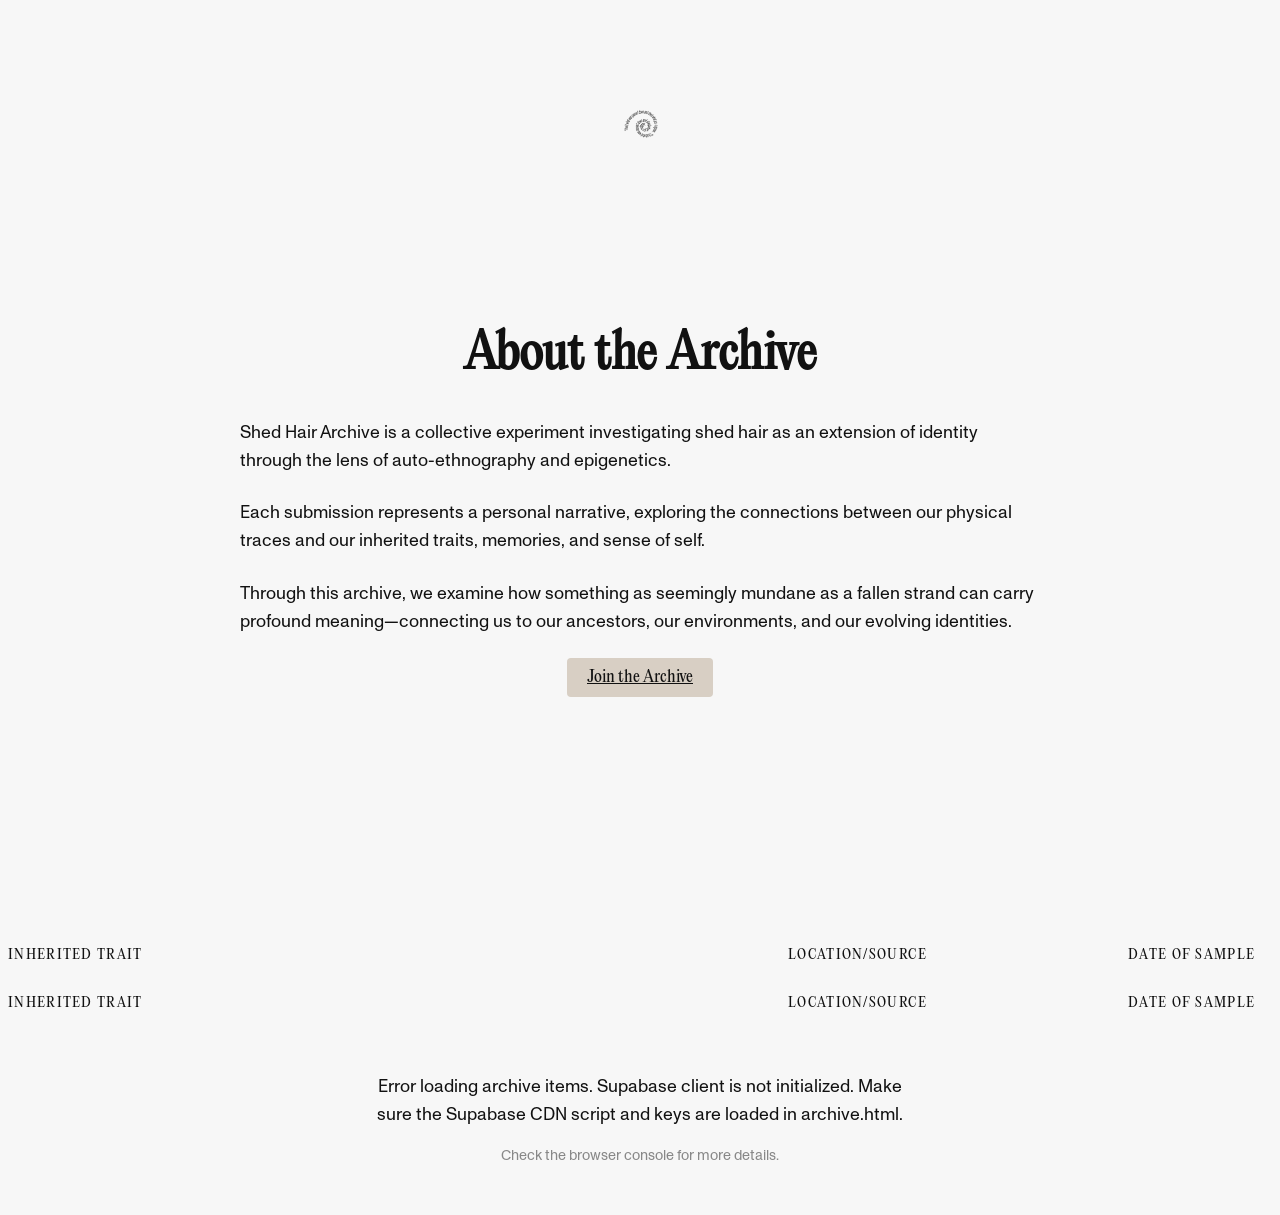
==== archive.html @ 1beea084 "Migrate to Supabase: store data in database and images in storage" ====
<!DOCTYPE html>
<html lang="en">
<head>
  <meta charset="UTF-8" />
  <meta name="viewport" content="width=device-width, initial-scale=1.0"/>
  <title>Archive - Hair Archive</title>
  <link rel="stylesheet" href="style.css"/>
  <link href="https://fonts.googleapis.com/css2?family=Cormorant+Garamond:wght@400;600&family=Shadows+Into+Light&display=swap" rel="stylesheet">
</head>
<body>
  <header id="mainHeader" class="main-header">
    <a href="#" class="header-link header-link-left" id="infoLink">info</a>
    <div class="header-logo-container">
      <img src="images/pdev_logo.png" alt="Logo" class="header-logo">
    </div>
    <a href="#" class="header-link header-link-right" id="joinLink">join</a>
  </header>
  <main id="archiveMain">
    <!-- About Section -->
    <section id="about" class="section scroll-snap-section">
      <div class="about-content">
        <h1>About the Archive</h1>
        <div class="about-text">
          <p>Shed Hair Archive is a collective experiment investigating shed hair as an extension of identity through the lens of auto-ethnography and epigenetics.</p>
          <p>Each submission represents a personal narrative, exploring the connections between our physical traces and our inherited traits, memories, and sense of self.</p>
          <p>Through this archive, we examine how something as seemingly mundane as a fallen strand can carry profound meaning—connecting us to our ancestors, our environments, and our evolving identities.</p>
        </div>
        <a href="index.html" class="btn primary" style="margin-top: 2em;">Join the Archive</a>
      </div>
      
      <!-- Fixed Header at bottom when About section is in view -->
      <div class="archive-list-header archive-header-bottom">
        <h1 class="archive-list-title">Inherited Trait</h1>
        <h1 class="archive-list-title">Location/Source</h1>
        <h1 class="archive-list-title">Date of Sample</h1>
      </div>
    </section>

    <!-- Archive Grid Section -->
    <section id="archiveGrid" class="section scroll-snap-section">
      <!-- Fixed Header at top when Archive section is in view -->
      <div class="archive-list-header archive-header-top">
        <h1 class="archive-list-title">Inherited Trait</h1>
        <h1 class="archive-list-title">Location/Source</h1>
        <h1 class="archive-list-title">Date of Sample</h1>
      </div>
      
      <div class="archive-list-container">
        <div id="archiveContainer" class="archive-list">
          <p style="text-align: center; color: var(--ink); padding: 2rem;">Loading archive items...</p>
        </div>
      </div>
    </section>
  </main>

  <!-- Fixed Preview Image Container (shows outline on hover, centered) -->
  <div id="previewImageContainer" class="preview-image-container">
    <img id="previewImage" src="" alt="" style="display: none;">
  </div>

  <!-- Image Modal (shows original on click) -->
  <div id="imageModal" class="modal">
    <div class="modal-content">
      <span class="modal-close">&times;</span>
      <img id="modalImage" src="" alt="">
      <div id="modalInfo" class="modal-info"></div>
    </div>
  </div>

  <canvas id="hairCanvas"></canvas>

  <script src="https://cdn.jsdelivr.net/npm/@supabase/supabase-js@2/dist/umd/supabase.min.js"></script>
  <script>
    window.SUPABASE_URL = 'https://cphqjbvwmrzbrvjkyned.supabase.co';
    window.SUPABASE_ANON_KEY = 'eyJhbGciOiJIUzI1NiIsInR5cCI6IkpXVCJ9.eyJpc3MiOiJzdXBhYmFzZSIsInJlZiI6ImNwaHFqYnZ3bXJ6YnJ2amt5bmVkIiwicm9sZSI6ImFub24iLCJpYXQiOjE3NjIyNjg3MTMsImV4cCI6MjA3Nzg0NDcxM30.C6bthui6fjKoDgQ9ZKaBLBLo0rDxgcffI7b4j40xVCU';
  </script>
  <script src="archive-script.js"></script>
</body>
</html>
---- style.css ----
@font-face {
  font-family: 'ABCMonumentGrotesk';
  src: url('fonts/ABCMonumentGrotesk-Regular-Trial.otf') format('opentype');
  font-weight: 400;
  font-style: normal;
  font-display: swap;
}
@font-face {
  font-family: 'ABCMonumentGrotesk';
  src: url('fonts/ABCMonumentGrotesk-Medium-Trial.otf') format('opentype');
  font-weight: 500;
  font-style: normal;
  font-display: swap;
}
@font-face {
  font-family: 'PPEditorialNew';
  src: url('fonts/PPEditorialNew-Regular-BF644b214ff145f.otf') format('opentype');
  font-weight: 400;
  font-style: normal;
  font-display: swap;
}

* { box-sizing: border-box; margin: 0; padding: 0; }
:root{
  --ink:#111;
  --paper:#f7f7f7;
  --accent:#d8cfc4; /* warm beige accent */
  --muted:#888;
  --line:#ccc;
}
html, body { height: 100%; }
body {
  font-family: 'ABCMonumentGrotesk', sans-serif;
  background: var(--paper);
  color: var(--ink);
}

h1, h2, .eyebrow, .hint, .btn {
  font-family: 'PPEditorialNew', 'Cormorant Garamond', serif;
}

/* ----- Main Header ----- */
.main-header {
  position: fixed;
  top: 0;
  left: 0;
  right: 0;
  display: flex;
  align-items: center;
  justify-content: center;
  padding: 1.5rem 2rem;
  background: transparent;
  z-index: 1000;
  transition: background-color 0.3s ease;
  gap: 1.5rem;
}

.header-logo-container {
  display: flex;
  align-items: center;
  justify-content: center;
  z-index: 1001;
}

.header-logo {
  height: auto;
  max-height: 40px;
  width: auto;
  display: block;
}

.header-link {
  font-family: 'ABCMonumentGrotesk', sans-serif;
  font-size: 0.875rem;
  color: var(--ink);
  text-decoration: none;
  text-transform: lowercase;
  opacity: 0;
  transition: opacity 0.3s ease, filter 0.3s ease;
  z-index: 1002;
  padding: 0.5rem 1rem;
  border-radius: 20px;
  position: relative;
  border: none;
  overflow: hidden;
  /* Clump of hair background - dense overlapping strands */
  background-image: 
    url("data:image/svg+xml,%3Csvg xmlns='http://www.w3.org/2000/svg' width='60' height='60' viewBox='0 0 60 60'%3E%3Cg stroke='%23111' stroke-width='0.4' fill='none' opacity='0.5'%3E%3Cpath d='M5,10 L18,15 M8,20 L22,12 M12,30 L26,22 M15,40 L29,32 M18,50 L32,42'/%3E%3Cpath d='M10,8 L25,13 M13,18 L28,10 M16,28 L31,20 M19,38 L34,30 M22,48 L37,40'/%3E%3Cpath d='M15,6 L30,11 M18,16 L33,8 M21,26 L36,18 M24,36 L39,28 M27,46 L42,38'/%3E%3Cpath d='M20,4 L35,9 M23,14 L38,6 M26,24 L41,16 M29,34 L44,26 M32,44 L47,36'/%3E%3Cpath d='M25,2 L40,7 M28,12 L43,4 M31,22 L46,14 M34,32 L49,24 M37,42 L52,34'/%3E%3Cpath d='M8,15 L12,28 M11,25 L15,38 M14,35 L18,48 M17,45 L21,58'/%3E%3Cpath d='M18,13 L22,26 M21,23 L25,36 M24,33 L28,46 M27,43 L31,56'/%3E%3Cpath d='M28,11 L32,24 M31,21 L35,34 M34,31 L38,44 M37,41 L41,54'/%3E%3Cpath d='M38,9 L42,22 M41,19 L45,32 M44,29 L48,42 M47,39 L51,52'/%3E%3Cpath d='M6,12 L14,25 M9,22 L17,35 M12,32 L20,45 M15,42 L23,55'/%3E%3Cpath d='M16,10 L24,23 M19,20 L27,33 M22,30 L30,43 M25,40 L33,53'/%3E%3Cpath d='M26,8 L34,21 M29,18 L37,31 M32,28 L40,41 M35,38 L43,51'/%3E%3Cpath d='M36,6 L44,19 M39,16 L47,29 M42,26 L50,39 M45,36 L53,49'/%3E%3Cpath d='M10,5 L20,18 M13,15 L23,28 M16,25 L26,38 M19,35 L29,48 M22,45 L32,58'/%3E%3Cpath d='M20,3 L30,16 M23,13 L33,26 M26,23 L36,36 M29,33 L39,46 M32,43 L42,56'/%3E%3Cpath d='M30,1 L40,14 M33,11 L43,24 M36,21 L46,34 M39,31 L49,44 M42,41 L52,54'/%3E%3Cpath d='M40,-1 L50,12 M43,9 L53,22 M46,19 L56,32 M49,29 L59,42 M52,39 L62,52'/%3E%3C/g%3E%3C/svg%3E"),
    url("data:image/svg+xml,%3Csvg xmlns='http://www.w3.org/2000/svg' width='50' height='50' viewBox='0 0 50 50'%3E%3Cg stroke='%23111' stroke-width='0.3' fill='none' opacity='0.4'%3E%3Cpath d='M3,8 L15,12 M6,18 L19,10 M10,28 L23,20 M13,38 L26,30 M16,48 L29,40'/%3E%3Cpath d='M8,6 L21,10 M11,16 L24,8 M14,26 L27,18 M17,36 L30,28 M20,46 L33,38'/%3E%3Cpath d='M13,4 L26,8 M16,14 L29,6 M19,24 L32,16 M22,34 L35,26 M25,44 L38,36'/%3E%3Cpath d='M18,2 L31,6 M21,12 L34,4 M24,22 L37,14 M27,32 L40,24 M30,42 L43,34'/%3E%3Cpath d='M5,10 L10,22 M8,20 L13,32 M11,30 L16,42 M14,40 L19,52'/%3E%3Cpath d='M15,8 L20,20 M18,18 L23,30 M21,28 L26,40 M24,38 L29,50'/%3E%3Cpath d='M25,6 L30,18 M28,16 L33,28 M31,26 L36,38 M34,36 L39,48'/%3E%3Cpath d='M35,4 L40,16 M38,14 L43,26 M41,24 L46,36 M44,34 L49,46'/%3E%3C/g%3E%3C/svg%3E");
  background-size: 60px 60px, 50px 50px;
  background-repeat: repeat;
  background-position: 0 0, 10px 10px;
  background-color: rgba(247, 247, 247, 0.4);
}

.main-header:hover .header-link {
  opacity: 1;
}

.header-link:hover {
  filter: blur(3px);
  text-decoration: none;
}

/* ----- Scroll snap container ----- */
main#scroller{
  height: 100dvh;
  overflow-y: scroll;
  scroll-snap-type: y mandatory;
  scroll-behavior: smooth;
}

/* ----- Sections ----- */
.section{
  min-height: 100dvh;
  padding: 8vh 10vw;
  display: flex;
  flex-direction: column;
  justify-content: center;
  align-items: center;
  scroll-snap-align: start;
  opacity: 0;
  transform: translateY(30px);
  transition: opacity 0.9s ease, transform 0.9s ease;
  position: relative;
}
.section.visible{ opacity: 1; transform: translateY(0); }

/* SECTION 3: Scene positioning - place heading in the upper third area */
#scene{
  /* align content toward the top of the section so heading sits in the upper portion of the viewport */
  justify-content: flex-start;
  padding-top: 12vh; /* space from top; adjust if you want it higher/lower */
  padding-bottom: 6vh;
}
.scene-top{
  width: 100%;
  max-width: 900px;
  margin: 0 auto;
  text-align: center;
  display: flex;
  flex-direction: column;
  align-items: center;
  gap: 0.35rem;
}
.scene-index{
  font-family:'Cormorant Garamond', serif;
  font-weight: 600;
  font-size: 1.05rem;
  color: var(--muted);
  letter-spacing: 0.08em;
}
.scene-heading{ margin-top: 0; }

/* Scene body centers its content vertically while heading stays toward the top */
.scene-body{
  width: 100%;
  max-width: 900px;
  margin: 0 auto;
  flex: 1 1 auto; /* take remaining vertical space */
  display: flex;
  flex-direction: column;
  align-items: center; /* horizontal centering */
  justify-content: center; /* vertical centering of content */
  text-align: center;
  padding-top: 1.2rem;
  padding-bottom: 1.2rem;
  gap: 1rem;
}
.scene-body p{ max-width: 60ch; }

/* Footer holds the action button and sits near the lower third of the section */
.scene-footer{
  width: 100%;
  display: flex;
  justify-content: center;
  align-items: center;
  margin-top: auto; /* push to bottom of the section */
  padding-bottom: 10vh; /* leave breathing room so button sits in the lower 1/3 */
}
.scene-footer .btn{
  width: min(420px, 70%);
}

h1, h2 { font-weight: 600; margin-bottom: 1em; text-align: center; }
h1 { font-size: clamp(2.2rem, 6vw, 3.5rem); }
h2 { font-size: clamp(1.6rem, 4vw, 2.2rem); }
p { font-size: 1.1rem; line-height: 1.6; text-align: center; }

/* ----- Unified Buttons ----- */
.btn{
  font-family: 'PPEditorialNew', 'Cormorant Garamond', serif;
  font-size: 1rem;
  line-height: 1.2;
  padding: 10px 20px;
  border-radius: 4px;
  border: 1px solid var(--ink);
  background: #fff;
  color: var(--ink);
  cursor: pointer;
  transition: background-color 0.25s ease, color 0.25s ease, opacity 0.25s ease, border-color 0.25s ease, box-shadow 0.25s ease;
}
.btn:hover{ background: #f0f0f0; }
.btn:focus-visible{ outline: 2px solid var(--ink); outline-offset: 2px; }

.secondary{ background: transparent; border-color: var(--ink); }
.secondary:hover{ background: #f5f5f5; }

.primary{
  border: none;
  background: var(--accent);
  color: var(--ink);
  padding: 10px 20px;
  margin-top: 2em;
  cursor: pointer;
  transition: 0.3s ease;
}
.primary:hover{ opacity: 0.85; }

/* Landing specifics */
#landing h1 span{
  cursor: pointer;
  border-bottom: 1px solid #bbb;
}

.landing-actions {
  display: flex;
  gap: 1rem;
  justify-content: center;
  align-items: center;
  margin-top: 2rem;
  flex-wrap: wrap;
}
/* Scroll arrow - animated guide for scrolling */
.scroll-arrow{
  position: absolute;
  bottom: 15vh;
  left: 50%;
  transform: translateX(-50%);
  font-size: 2rem;
  color: var(--ink);
  opacity: 0;
  transition: opacity 1s ease;
  cursor: pointer;
  pointer-events: none;
  animation: bounce-arrow 2s ease-in-out infinite;
  z-index: 10;
}
#landing.active .scroll-arrow{ 
  opacity: 1; 
  pointer-events: auto;
}
@keyframes bounce-arrow{
  0%, 100%{ 
    transform: translateX(-50%) translateY(0); 
  }
  50%{ 
    transform: translateX(-50%) translateY(8px); 
  }
}
.scroll-arrow:hover{
  opacity: 0.8;
}

/* down-arrow removed */

/* Split layouts */
.split{
  flex-direction: row;
  /* let children stretch so we can position content inside the left column */
  align-items: stretch;
  gap: clamp(2rem, 4vw, 4rem);
}
.split .imageSide, .split .prompts{ width: 50%; }

/* Position the trace display in the approximate middle of the middle third of the left column.
   Use absolute positioning inside the left column so it visually sits around 33vh from the top. */
.split .imageSide{ position: relative; display: flex; justify-content: center; }
#traceDisplay{
  position: absolute;
  top: 28vh; /* moved up slightly so the trace preview sits higher in the left column */
  left: 50%;
  transform: translateX(-50%);
  width: min(80%, 420px);
  max-width: 420px;
  height: auto;
  border: 1px dashed var(--line);
  display: flex; justify-content: center; align-items: center;
  color: #666;
  background: #fff;
  padding: 1rem;
}

/* ----- Section 2 (Background) ----- */
.section.long{ /* scroll reveal section - appears same height as others */
  min-height: 100dvh; /* same visible height as other sections */
  align-items: stretch;
  position: relative;
  opacity: 1 !important; /* Ensure section is visible for scroll reveal */
  transform: none !important;
}
.bg-inner{
  position: relative;
  display: grid;
  grid-template-columns: 2fr 1fr; /* Two columns: copy on left, images on right */
  gap: clamp(1.5rem, 4vw, 4rem);
  width: 100%;
  min-height: 500vh; /* Large height to provide scroll space for sticky element */
}
.bg-text{
  position: relative;
  width: 100%;
  min-height: 500vh; /* Large height to keep sticky copy visible - similar to Niice pattern */
  display: flex;
  flex-direction: column;
  align-items: center;
  justify-content: flex-start;
  padding-top: 0;
}
.bg-copy{
  position: sticky;
  top: 15vh; /* Position for sticky copy */
  padding-top: 1rem;
  max-width: min(800px, 90%);
  margin-left: auto;
  margin-right: auto;
  text-align: center;
  width: 100%;
  will-change: transform; /* Optimize for sticky positioning */
  visibility: visible !important; /* Ensure container is visible */
  opacity: 1 !important; /* Ensure container is visible */
  display: block !important; /* Ensure container displays */
  z-index: 2; /* Above images */
}
.bg-copy .fixed-heading{
  position: relative; /* Part of the sticky container, not fixed */
  font-size: 0.95rem;
  letter-spacing: 0.04em;
  text-transform: uppercase;
  color: var(--muted);
  margin-bottom: 0.5rem; /* Space below heading */
  margin-top: 0;
  text-align: center;
  pointer-events: none;
}
.bg-copy .hint{
  position: relative; /* Part of the sticky container */
  color: var(--muted);
  font-size: 0.9rem;
  margin-top: 0;
  margin-bottom: 2rem; /* Space before copy starts */
  text-align: center;
  text-transform: lowercase;
  pointer-events: none;
}
.bg-visuals{
  position: sticky; /* Stick to viewport as user scrolls */
  top: 0; /* Stick to top of viewport */
  align-self: flex-start; /* Align to top */
  display: flex !important;
  justify-content: center; /* Center horizontally */
  align-items: center; /* Center vertically */
  visibility: visible !important; /* Ensure container is visible */
  opacity: 1 !important;
  width: 100%;
  height: 100vh; /* Full viewport height */
  overflow: visible; /* Allow images to be visible */
  z-index: 0; /* Behind text but visible */
}
.visItem{
  position: absolute; /* Position absolutely so images stack and replace each other in center */
  top: 50%; /* Center vertically */
  left: 50%; /* Center horizontally */
  transform: translate(-50%, -50%); /* Center the image */
  width: 90%;
  max-width: 400px;
  display: flex !important; 
  flex-direction: column;
  justify-content: center; 
  align-items: center;
  gap: 1rem;
  opacity: 0 !important; /* Start hidden - use !important to ensure it's applied */
  transition: opacity 0.8s ease !important; /* Ensure transition works */
  visibility: visible !important;
  z-index: 1;
  pointer-events: none; /* Disable pointer events when hidden */
  /* No border, no background */
  border: none;
  background: transparent;
}
.media-rect{
  position: relative;
  width: 100%;
  min-height: 160px;
  /* Allow media rects to scale relative to viewport and the visItem container */
  max-height: calc(80vh);
  display: flex !important;
  justify-content: center;
  align-items: center;
  /* No border, no background color */
  border: none;
  background: transparent;
}
.visItem.visible{ 
  opacity: 1 !important; 
  transform: translate(-50%, -50%) !important; /* Keep centered when visible */
  visibility: visible !important;
  z-index: 2 !important; /* Bring visible item to front */
  pointer-events: auto !important; /* Enable hover on visible item */
  display: flex !important; /* Ensure display */
}
/* Ensure no other rules override this - use more specific selector */
div.bg-visuals div.visItem.visible {
  opacity: 1 !important;
}
.media-rect img,
.media-rect video{
  /* Let media scale naturally but constrain by max dimensions so they never overflow the viewport */
  max-width: 100%;
  max-height: calc(80vh);
  width: auto;
  height: auto;
  object-fit: contain;
  display: block;
}

/* Make the stacked container scroll internally if multiple media items exceed the visible area */
.visItem{
  /* keep centered, but limit height and allow internal scrolling */
  max-height: calc(80vh);
  overflow-y: auto;
  -webkit-overflow-scrolling: touch;
}
.media-rect .tooltip{
  position: absolute;
  bottom: 100%;
  left: 50%;
  transform: translateX(-50%);
  background: var(--bg);
  color: var(--text);
  border: 1px solid var(--line);
  padding: 8px 10px;
  font-size: 0.85rem;
  max-width: 400px;
  white-space: normal;
  text-align: left;
  opacity: 0;
  transition: opacity 0.2s ease, transform 0.2s ease;
  pointer-events: none;
  z-index: 10;
  margin-bottom: 8px;
}
.media-rect:hover .tooltip{ 
  opacity: 1; 
  transform: translateX(-50%) translateY(-6px);
}
.bg-copy .reveal-line{
  font-size: clamp(1.1rem, 2.2vw, 1.35rem);
  line-height: 1.6;
  margin: 0.7rem 0;
  text-align: center;
}
.bg-copy .fade-line{
  font-size: clamp(1.1rem, 2.2vw, 1.35rem);
  line-height: 1.6;
  margin: 0.7rem 0;
  text-align: center;
  opacity: 0;
  transition: opacity 0.8s ease;
}
.bg-copy .fade-element{
  opacity: 0;
  transition: opacity 0.8s ease;
}
.bg-copy .fade-line.faded-in,
.bg-copy .fade-element.faded-in{
  opacity: 1;
}
.eyebrow{
  font-size: 0.95rem;
  letter-spacing: 0.04em;
  text-transform: uppercase;
  color: var(--muted);
  margin-bottom: 0.75rem;
}
.bg-line{
  font-size: clamp(1.1rem, 2.2vw, 1.35rem);
  margin: 0.7rem 0;
  text-align: left;
}
.bg-line .kw{ 
  opacity: 0.15; 
  transition: opacity 0.6s ease;
  border-bottom: 1px dotted #bbb;
}
.bg-line .kw.revealed{ opacity: 1; }
.hint{ color: var(--muted); font-size: 0.95rem; margin-top: 0.6rem; text-align: left; }


/* word by word reveal - similar to Niice pattern */
.bg-copy .word{ 
  opacity: 0 !important; 
  transition: opacity 0.4s ease; 
  display: inline-block !important; /* Ensure words display properly */
  visibility: visible !important; /* Ensure words are visible */
  position: relative; /* Ensure proper positioning */
}
.bg-copy .word.revealed{ 
  opacity: 1 !important; 
  visibility: visible !important;
}
.bg-copy .word.blurred{
  filter: blur(2px);
  transition: filter 0.3s ease;
}


/* ----- Record cards ----- */
.options { 
  display: flex;
  flex-direction: row;
  justify-content: center;
  gap: 2rem;
  width: min(1200px, 90vw);
  margin: 2rem auto;
}
.card {
  flex: 1;
  max-width: 500px;
  min-width: 300px;
  border: 1px solid var(--line);
  padding: 2em;
  text-align: center;
  transition: transform 0.3s ease, opacity 0.3s ease;
  background: #fff;
  display: flex;
  flex-direction: column;
}
.card:hover:not(.disabled) { transform: scale(1.05); }
.card img { 
  width: 100%; 
  max-height: 300px;
  object-fit: contain;
  margin-top: 1em; 
  display: none; 
}
.card canvas {
  width: 100%;
  max-width: 100%;
  height: auto;
  aspect-ratio: 1;
  margin: 1em 0;
}
.canvasTools { 
  margin-top: auto;
  padding-top: 1em;
  display: flex; 
  justify-content: center; 
  gap: 1em; 
}

/* Record section specific styles */
.instruction {
  color: var(--muted);
  margin-bottom: 1.5rem;
  font-style: italic;
}

.card.disabled {
  opacity: 0.5;
  pointer-events: none;
  cursor: not-allowed;
}

.clear-input {
  display: none;
  margin-top: 1rem;
}

.error-message {
  text-align: center;
  max-width: 400px;
  margin: 1rem auto;
  font-size: 0.9rem;
}
.note { display: block; margin-top: 1em; font-size: 0.9rem; color: #777; }

/* Prompts */
.prompt{
  margin-top: 1em;
  cursor: pointer;
  border-bottom: 1px solid var(--line);
  padding-bottom: 6px;
  text-align: left;
}
.response{
  width: 100%;
  max-width: 100%; /* prevent growing wider than container */
  min-height: 80px;
  margin: 10px 0 18px;
  font-family: 'Helvetica', Arial, sans-serif;
  font-size: 1.1rem;
  padding: 10px;
  border: 1px solid var(--line);
  background: #fff;
  resize: vertical; /* allow user to resize only vertically, not horizontally */
  overflow-wrap: break-word;
  white-space: pre-wrap;
  box-sizing: border-box;
}
.hidden{ display: none; }

/* Interactive prompt focus / expanded styles */
.prompt:focus{
  outline: 2px dashed var(--muted);
  outline-offset: 6px;
}
.prompt[aria-expanded="true"]{
  border-bottom-color: var(--ink);
}
.response:focus{
  outline: 2px solid var(--accent);
}

/* Review */
#reviewContainer{
  display: flex;
  flex-direction: column;
  gap: 1em;
  width: min(600px, 90%);
}
.reviewItem{
  border-bottom: 1px solid var(--line);
  padding-bottom: 1em;
}
.buttons{
  display: flex; gap: 1em; justify-content: center; margin-top: 1em;
}
.buttons .primary{ margin-top: 0; }

/* Overlay */
#overlay{
  position: fixed; inset: 0;
  background: rgba(255,255,255,0.96);
  display: none; justify-content: center; align-items: center;
  padding: 2rem;
}
#overlay .overlayContent{
  text-align: center;
  background: #fff;
  padding: 2.2rem 2.6rem;
  border: 1px solid var(--line);
}

#hairCanvas{
  position: fixed;
  inset: 0;
  width: 100vw;
  height: 100vh;
  pointer-events: none;
  z-index: 0;
}

/* ===== Archive Page Styles ===== */
/* Archive Page Styles */
#archiveMain {
  min-height: 100vh;
  padding: 0;
  padding-top: 80px; /* Space for fixed header */
  position: relative;
  z-index: 1;
  background: var(--paper);
  width: 100%;
  max-width: none;
}

/* Scroll Snap Container */
html {
  scroll-snap-type: y mandatory;
  scroll-behavior: smooth;
}

.scroll-snap-section {
  scroll-snap-align: start;
  scroll-snap-stop: always;
  min-height: 100vh;
}

/* About Section */
#about.section {
  min-height: 100vh;
  display: flex !important;
  flex-direction: column;
  align-items: center;
  justify-content: center;
  padding: 8vh 10vw 120px 10vw; /* Extra padding at bottom for header */
  position: relative;
  z-index: 1;
  opacity: 1 !important;
  visibility: visible !important;
  transform: none !important;
  background: var(--paper);
  cursor: pointer;
}

.about-content {
  max-width: min(800px, 90%);
  text-align: center;
  position: relative;
  z-index: 2;
  color: var(--ink);
}

.about-content h1 {
  font-family: 'PPEditorialNew', 'Cormorant Garamond', serif;
  font-size: clamp(2rem, 5vw, 3rem);
  margin-bottom: 2rem;
  color: var(--ink) !important;
}

.about-text {
  font-size: clamp(1rem, 2vw, 1.2rem);
  line-height: 1.8;
  margin-bottom: 2rem;
  color: var(--ink) !important;
}

.about-text p {
  margin-bottom: 1.5rem;
  text-align: left;
  color: var(--ink) !important;
}

/* Archive Grid Section */
#archiveGrid {
  min-height: auto;
  padding: 0;
  position: relative;
  z-index: 1;
  opacity: 1 !important;
  visibility: visible !important;
  transform: none !important;
  display: block !important;
  background: var(--paper);
  width: 100%;
}

.archive-header {
  display: none; /* Remove header, use inline header row instead */
}

/* Archive List Layout (Haus Otto style) */
.archive-list-container {
  max-width: none;
  margin: 0;
  padding: 0;
  width: 100%;
}

.archive-list-header {
  display: grid;
  grid-template-columns: 1fr 340px 160px; /* Inherited Trait, Location/Source, Date of Sample */
  gap: 0;
  padding: 0;
  margin-bottom: 0;
  background: var(--paper);
  z-index: 10;
}

.archive-list-header .archive-list-title {
  padding: 1rem 0.5rem 0.75rem 0.5rem;
}

/* Header at bottom when About section is in view */
.archive-header-bottom {
  position: fixed;
  bottom: 0;
  left: 0;
  right: 0;
}

.archive-header-bottom .archive-list-title {
  padding: 1rem 0.5rem;
}

/* Header at top when Archive section is in view */
.archive-header-top {
  position: sticky;
  top: 0;
}

.archive-header-top .archive-list-title {
  padding: 1rem 0.5rem 0.75rem 0.5rem;
}

.archive-list-title {
  font-family: 'PPEditorialNew', 'Cormorant Garamond', serif;
  font-size: 0.8125rem; /* 13px - matches reference */
  font-weight: 400;
  text-transform: uppercase;
  letter-spacing: 0.1em;
  color: var(--ink) !important;
  margin: 0;
  line-height: 1.2;
  text-align: left;
}

.archive-list {
  display: flex;
  flex-direction: column;
  gap: 0;
}

.archive-list-item {
  display: grid;
  grid-template-columns: 1fr 340px 160px; /* Inherited Trait, Location/Source, Date of Sample */
  gap: 0;
  padding: 0;
  cursor: pointer;
  transition: color 0.3s ease;
  align-items: start;
  position: relative;
}

/* Default archive cell styling */
.archive-cell {
  font-size: 1.40625rem; /* 22.5px - matches reference */
  line-height: 1.5;
  color: var(--ink); /* No !important - allows state styles to override */
  word-break: break-word;
  font-weight: 400;
  padding: 0.4rem 0.5rem;
  text-align: left;
}

/* Dimmed state: grey text (must come after default to override) */
.archive-list-item.dimmed .archive-cell {
  color: var(--muted) !important;
}

/* Ensure dimmed state applies to all cell types including first-of-type */
.archive-list-item.dimmed .archive-cell:first-of-type {
  color: var(--muted) !important;
}

/* Active state: black text for clicked item (must come after dimmed to override) */
.archive-list-item.active .archive-cell,
.archive-list-item.active .archive-cell:first-of-type {
  color: var(--ink) !important;
}

/* Hovered state: black text for hovered item (must come after dimmed to override) */
.archive-list-item.hovered .archive-cell {
  color: var(--ink) !important;
}

.archive-cell:first-of-type {
  font-family: 'ABCMonumentGrotesk', sans-serif;
  font-weight: 400;
  font-size: 1.40625rem; /* 22.5px - matches reference */
  line-height: 1.5;
  /* Color is inherited from parent state classes */
}

/* Fixed Preview Image Container (centered on screen) */
.preview-image-container {
  position: fixed;
  left: 50%;
  top: 50%;
  transform: translate(-50%, -50%);
  width: 50vw;
  max-width: 600px;
  max-height: 80vh;
  z-index: 100;
  pointer-events: none;
  opacity: 0;
  visibility: hidden;
  transition: opacity 0.3s ease, visibility 0.3s ease;
  display: flex;
  align-items: center;
  justify-content: center;
}

.preview-image-container.visible {
  opacity: 1;
  visibility: visible;
}

.preview-image-container img {
  max-width: 100%;
  max-height: 100%;
  width: auto;
  height: auto;
  object-fit: contain;
  display: block;
}

/* Responsive Archive List */
@media (max-width: 1200px) {
  .archive-list-header,
  .archive-list-item {
    grid-template-columns: 1fr 240px 150px; /* Inherited Trait, Location/Source, Date of Sample */
  }
  
  .preview-image-container {
    width: 60vw;
    max-width: 500px;
  }
}

@media (max-width: 900px) {
  .preview-image-container {
    width: 70vw;
    max-width: 400px;
  }
  
  .archive-list-header,
  .archive-list-item {
    grid-template-columns: 1fr 100px; /* Inherited Trait, Location/Source (hide Date) */
  }
  
  /* Hide Date of Sample column on smaller screens */
  .archive-list-header .archive-list-title:nth-child(3),
  .archive-list-item .archive-cell:nth-child(3) {
    display: none;
  }
  
  .archive-list-header .archive-list-title,
  .archive-cell {
    padding: 1rem 0.5rem;
  }
}

@media (max-width: 600px) {
  .archive-list-container {
    padding: 0 16px;
  }
  
  .archive-list-header,
  .archive-list-item {
    grid-template-columns: 1fr;
    gap: 0.5rem;
    padding: 1rem 0;
  }
  
  .archive-list-header {
    position: relative;
    padding: 1rem 0 0.5rem 0;
  }
  
  .archive-list-title {
    font-size: 0.75rem;
    margin-bottom: 0.5rem;
  }
  
  .archive-cell {
    font-size: 0.8125rem;
    line-height: 1.5;
  }
  
  .archive-cell:first-of-type {
    font-size: 0.8125rem;
    margin-bottom: 0.25rem;
  }
  
  .preview-image-container {
    display: none; /* Hide preview on mobile */
  }
}

/* Image Modal */
.modal {
  display: none;
  position: fixed;
  z-index: 10000;
  left: 0;
  top: 0;
  width: 100%;
  height: 100%;
  background-color: transparent; /* No black overlay */
  justify-content: center;
  align-items: center;
  padding: 0;
}

@keyframes fadeIn {
  from {
    opacity: 0;
  }
  to {
    opacity: 1;
  }
}

.modal-content {
  position: relative;
  width: 50vw;
  max-width: 600px;
  max-height: 80vh;
  background: transparent;
  padding: 0;
  border-radius: 0;
  animation: none;
  display: flex;
  align-items: center;
  justify-content: center;
  pointer-events: auto; /* Allow interaction with content */
}

@keyframes slideUp {
  from {
    opacity: 0;
    transform: translateY(20px);
  }
  to {
    opacity: 1;
    transform: translateY(0);
  }
}

.modal-close {
  position: absolute;
  top: -2.5rem;
  right: 0;
  color: var(--ink);
  font-size: 1.5rem;
  font-weight: bold;
  cursor: pointer;
  line-height: 1;
  z-index: 1001;
  background: transparent;
  border: none;
  padding: 0.5rem;
}

.modal-close:hover {
  opacity: 0.7;
}

#modalImage {
  max-width: 100%;
  max-height: 100%;
  width: auto;
  height: auto;
  object-fit: contain;
  display: block;
}

.modal-info {
  display: none; /* Hide modal info */
}

.modal-info h3 {
  font-family: 'PPEditorialNew', 'Cormorant Garamond', serif;
  font-size: 1.5rem;
  margin-bottom: 1rem;
  text-transform: uppercase;
  letter-spacing: 0.05em;
}

.modal-info p {
  margin-bottom: 0.8rem;
  line-height: 1.6;
}

.modal-info strong {
  font-weight: 600;
}

/* Responsive Modal - match preview image container sizes */
@media (max-width: 1200px) {
  .modal-content {
    width: 60vw;
    max-width: 500px;
  }
}

@media (max-width: 900px) {
  .modal-content {
    width: 70vw;
    max-width: 400px;
  }
}

@media (max-width: 600px) {
  .modal-content {
    width: 80vw;
    max-width: 350px;
  }
  
  .modal-close {
    top: -2rem;
    font-size: 1.25rem;
  }
  
  .main-header {
    padding: 1rem 1.5rem;
    gap: 1rem;
  }
  
  .header-logo {
    max-height: 30px;
  }
  
  .header-link {
    font-size: 0.75rem;
    padding: 0.4rem 0.8rem;
  }
  
  #archiveMain {
    padding-top: 60px;
  }
}

/* Responsive Archive */
@media (max-width: 900px) {
  .archive-grid {
    grid-template-columns: repeat(auto-fill, minmax(200px, 1fr));
    gap: 1.5rem;
  }
  
  .about-text p {
    text-align: center;
  }
}

/* Responsive tweaks */
@media (max-width: 900px){
  .split{ flex-direction: column; }
  .split .imageSide, .split .prompts{ width: 100%; }
  .bg-inner{ 
    grid-template-columns: 1fr; /* Stack vertically on mobile */
  }
  .bg-visuals{ 
    min-height: auto; 
    gap: 16vh; /* Smaller gap on mobile */
  }
  /* Make scene spacing a bit tighter on small screens */
  #scene{ padding-top: 8vh; }
  /* Stack cards vertically on mobile */
  .options {
    flex-direction: column;
    align-items: center;
  }
  .card {
    width: min(500px, 90vw);
  }
  /* On small screens, don't absolutely position the trace display - let it flow */
  #traceDisplay{
    position: static;
    transform: none;
    margin: 1rem auto;
    width: min(90%, 420px);
  }
}

#introCallout .intro-callout{
  max-width: min(620px, 85%);
  display: flex;
  flex-direction: column;
  align-items: center;
  gap: 1.6rem;
  text-align: center;
}
#introCallout .intro-callout p{
  font-size: clamp(1.1rem, 2.5vw, 1.35rem);
  line-height: 1.7;
}
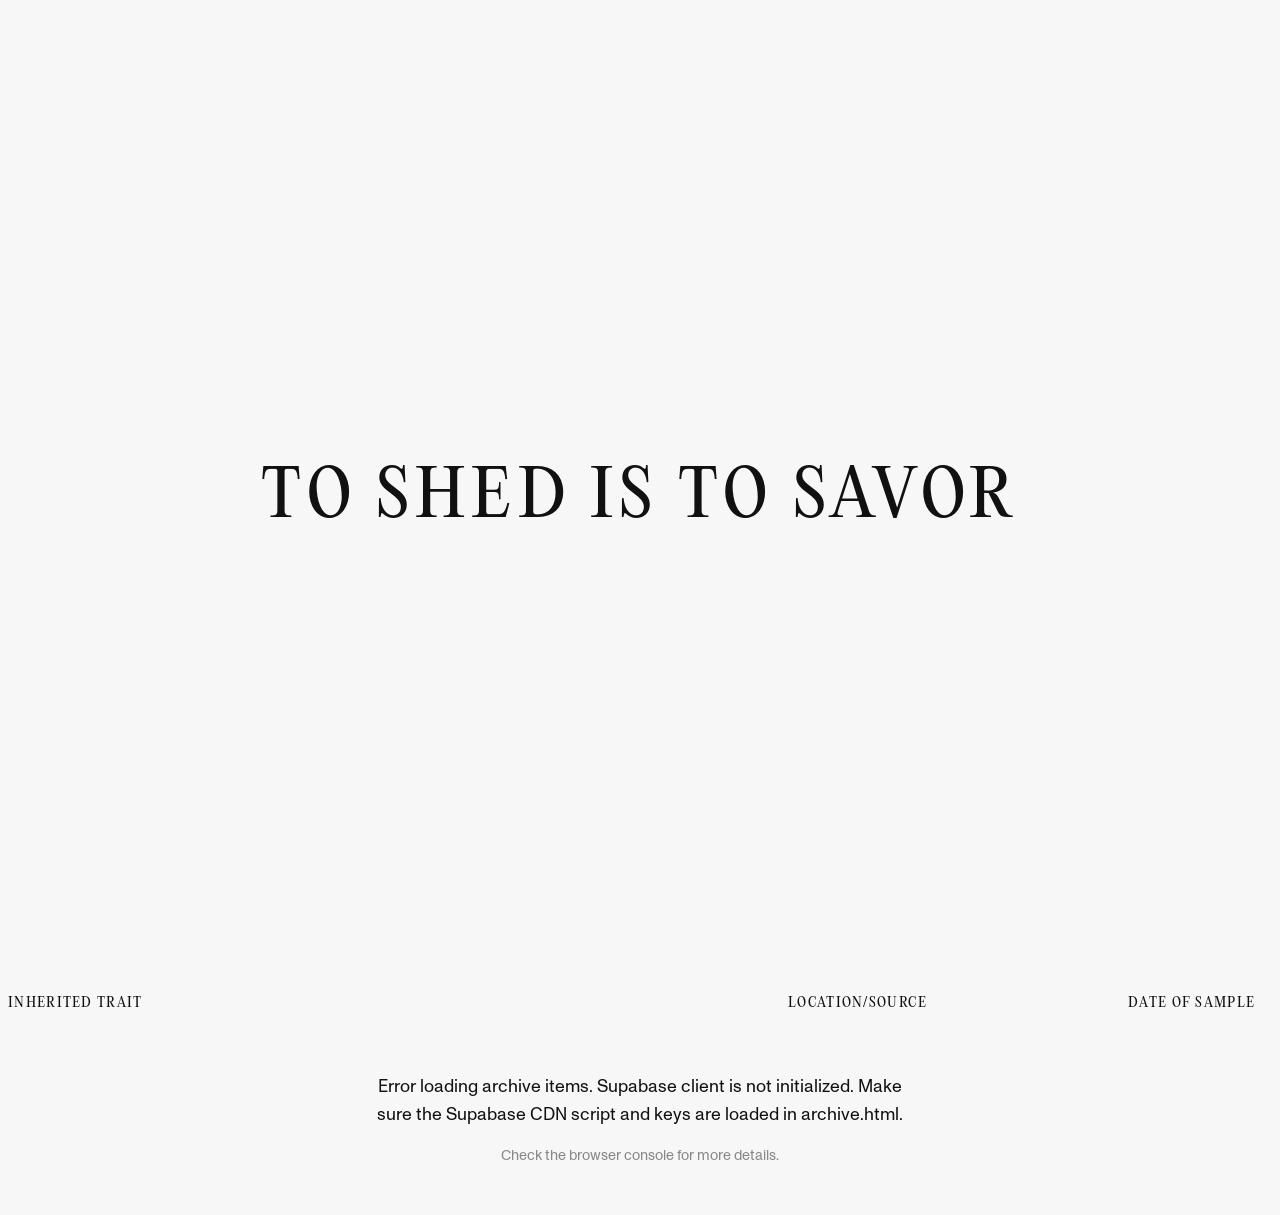
==== commit 5de75657: "Fix CONFIRM button navigation and update page structure - Fixed CONFIRM button to properly scroll to" ====
--- a/archive.html
+++ b/archive.html
@@ -8,24 +8,52 @@
   <link href="https://fonts.googleapis.com/css2?family=Cormorant+Garamond:wght@400;600&family=Shadows+Into+Light&display=swap" rel="stylesheet">
 </head>
 <body>
+  <!-- Transition Overlay -->
+  <div id="transitionOverlay" class="transition-overlay">
+    <div class="transition-content">
+      <h1 class="transition-text">TO SHED IS TO <span id="transitionWord">?</span></h1>
+    </div>
+  </div>
+
   <header id="mainHeader" class="main-header">
-    <a href="#" class="header-link header-link-left" id="infoLink">info</a>
+    <a href="#" class="header-link header-link-left" id="infoLink">about</a>
     <div class="header-logo-container">
       <img src="images/pdev_logo.png" alt="Logo" class="header-logo">
     </div>
-    <a href="#" class="header-link header-link-right" id="joinLink">join</a>
+    <a href="index.html?from=archive" class="header-link header-link-right" id="joinLink">join</a>
   </header>
   <main id="archiveMain">
     <!-- About Section -->
     <section id="about" class="section scroll-snap-section">
+      <div id="aboutBackground" class="about-background"></div>
+      <div id="aboutOverlay" class="about-overlay"></div>
       <div class="about-content">
-        <h1>About the Archive</h1>
+        <h1>ABOUT</h1>
         <div class="about-text">
-          <p>Shed Hair Archive is a collective experiment investigating shed hair as an extension of identity through the lens of auto-ethnography and epigenetics.</p>
-          <p>Each submission represents a personal narrative, exploring the connections between our physical traces and our inherited traits, memories, and sense of self.</p>
-          <p>Through this archive, we examine how something as seemingly mundane as a fallen strand can carry profound meaning—connecting us to our ancestors, our environments, and our evolving identities.</p>
+          <p>Matrilineal Hair Archive is a collective experiment investigating shed hair as an extension of identity through the lens of auto-ethnography and epigenetic.</p>
+          <p>The following archive is the result of a <a href="#" id="installationLink" class="installation-link">2-day crowd-sourced installation</a> that took place in Brooklyn, N.Y., Spring 2025.</p>
+          <p>Participants were asked to:</p>
+          <ol>
+            <li>contribute a sample of their hair</li>
+            <li>write down a physical, spiritual, emotional, or habitual trait they believe inherited from their maternal side</li>
+          </ol>
+          <p>Each submission represents a personal narrative, exploring the connections between our physical traces and our maternal inheritance, memories, and sense of self.</p>
+          <p>This archive is curious about:</p>
+          <ol>
+            <li>What is shed hair beyond waste, resource, and evidence?</li>
+            <li>Who decides what is worthy for preservation?</li>
+            <li>How do we, and can we, negotiate the terms for our data usage?</li>
+          </ol>
         </div>
-        <a href="index.html" class="btn primary" style="margin-top: 2em;">Join the Archive</a>
+      </div>
+      
+      <!-- Image Gallery (hidden by default) -->
+      <div id="installationGallery" class="installation-gallery">
+        <div class="gallery-image-container">
+          <img id="galleryImage" src="" alt="Installation image">
+          <button class="gallery-arrow gallery-arrow-left" id="galleryPrev" aria-label="Previous image">‹</button>
+          <button class="gallery-arrow gallery-arrow-right" id="galleryNext" aria-label="Next image">›</button>
+        </div>
       </div>
       
       <!-- Fixed Header at bottom when About section is in view -->
@@ -61,7 +89,6 @@
   <!-- Image Modal (shows original on click) -->
   <div id="imageModal" class="modal">
     <div class="modal-content">
-      <span class="modal-close">&times;</span>
       <img id="modalImage" src="" alt="">
       <div id="modalInfo" class="modal-info"></div>
     </div>
@@ -74,6 +101,7 @@
     window.SUPABASE_URL = 'https://cphqjbvwmrzbrvjkyned.supabase.co';
     window.SUPABASE_ANON_KEY = 'eyJhbGciOiJIUzI1NiIsInR5cCI6IkpXVCJ9.eyJpc3MiOiJzdXBhYmFzZSIsInJlZiI6ImNwaHFqYnZ3bXJ6YnJ2amt5bmVkIiwicm9sZSI6ImFub24iLCJpYXQiOjE3NjIyNjg3MTMsImV4cCI6MjA3Nzg0NDcxM30.C6bthui6fjKoDgQ9ZKaBLBLo0rDxgcffI7b4j40xVCU';
   </script>
+  <script src="transition.js"></script>
   <script src="archive-script.js"></script>
 </body>
 </html>
--- a/style.css
+++ b/style.css
@@ -33,6 +33,12 @@
   font-family: 'ABCMonumentGrotesk', sans-serif;
   background: var(--paper);
   color: var(--ink);
+  overflow-x: hidden;
+}
+
+/* Hide body content during transition */
+body.transitioning {
+  overflow: hidden;
 }
 
 h1, h2, .eyebrow, .hint, .btn {
@@ -48,9 +54,9 @@
   display: flex;
   align-items: center;
   justify-content: center;
-  padding: 1.5rem 2rem;
+  padding: 0.25rem 2rem 0.25rem 2rem;
   background: transparent;
-  z-index: 1000;
+  z-index: 10001;
   transition: background-color 0.3s ease;
   gap: 1.5rem;
 }
@@ -59,7 +65,7 @@
   display: flex;
   align-items: center;
   justify-content: center;
-  z-index: 1001;
+  z-index: 10002;
 }
 
 .header-logo {
@@ -70,27 +76,18 @@
 }
 
 .header-link {
-  font-family: 'ABCMonumentGrotesk', sans-serif;
-  font-size: 0.875rem;
+  font-family: 'PPEditorialNew', 'Cormorant Garamond', serif;
+  font-size: 0.8125rem;
+  font-weight: 400;
   color: var(--ink);
-  text-decoration: none;
-  text-transform: lowercase;
+  text-decoration: underline;
+  text-transform: uppercase;
   opacity: 0;
   transition: opacity 0.3s ease, filter 0.3s ease;
-  z-index: 1002;
+  z-index: 10003;
   padding: 0.5rem 1rem;
-  border-radius: 20px;
   position: relative;
-  border: none;
-  overflow: hidden;
-  /* Clump of hair background - dense overlapping strands */
-  background-image: 
-    url("data:image/svg+xml,%3Csvg xmlns='http://www.w3.org/2000/svg' width='60' height='60' viewBox='0 0 60 60'%3E%3Cg stroke='%23111' stroke-width='0.4' fill='none' opacity='0.5'%3E%3Cpath d='M5,10 L18,15 M8,20 L22,12 M12,30 L26,22 M15,40 L29,32 M18,50 L32,42'/%3E%3Cpath d='M10,8 L25,13 M13,18 L28,10 M16,28 L31,20 M19,38 L34,30 M22,48 L37,40'/%3E%3Cpath d='M15,6 L30,11 M18,16 L33,8 M21,26 L36,18 M24,36 L39,28 M27,46 L42,38'/%3E%3Cpath d='M20,4 L35,9 M23,14 L38,6 M26,24 L41,16 M29,34 L44,26 M32,44 L47,36'/%3E%3Cpath d='M25,2 L40,7 M28,12 L43,4 M31,22 L46,14 M34,32 L49,24 M37,42 L52,34'/%3E%3Cpath d='M8,15 L12,28 M11,25 L15,38 M14,35 L18,48 M17,45 L21,58'/%3E%3Cpath d='M18,13 L22,26 M21,23 L25,36 M24,33 L28,46 M27,43 L31,56'/%3E%3Cpath d='M28,11 L32,24 M31,21 L35,34 M34,31 L38,44 M37,41 L41,54'/%3E%3Cpath d='M38,9 L42,22 M41,19 L45,32 M44,29 L48,42 M47,39 L51,52'/%3E%3Cpath d='M6,12 L14,25 M9,22 L17,35 M12,32 L20,45 M15,42 L23,55'/%3E%3Cpath d='M16,10 L24,23 M19,20 L27,33 M22,30 L30,43 M25,40 L33,53'/%3E%3Cpath d='M26,8 L34,21 M29,18 L37,31 M32,28 L40,41 M35,38 L43,51'/%3E%3Cpath d='M36,6 L44,19 M39,16 L47,29 M42,26 L50,39 M45,36 L53,49'/%3E%3Cpath d='M10,5 L20,18 M13,15 L23,28 M16,25 L26,38 M19,35 L29,48 M22,45 L32,58'/%3E%3Cpath d='M20,3 L30,16 M23,13 L33,26 M26,23 L36,36 M29,33 L39,46 M32,43 L42,56'/%3E%3Cpath d='M30,1 L40,14 M33,11 L43,24 M36,21 L46,34 M39,31 L49,44 M42,41 L52,54'/%3E%3Cpath d='M40,-1 L50,12 M43,9 L53,22 M46,19 L56,32 M49,29 L59,42 M52,39 L62,52'/%3E%3C/g%3E%3C/svg%3E"),
-    url("data:image/svg+xml,%3Csvg xmlns='http://www.w3.org/2000/svg' width='50' height='50' viewBox='0 0 50 50'%3E%3Cg stroke='%23111' stroke-width='0.3' fill='none' opacity='0.4'%3E%3Cpath d='M3,8 L15,12 M6,18 L19,10 M10,28 L23,20 M13,38 L26,30 M16,48 L29,40'/%3E%3Cpath d='M8,6 L21,10 M11,16 L24,8 M14,26 L27,18 M17,36 L30,28 M20,46 L33,38'/%3E%3Cpath d='M13,4 L26,8 M16,14 L29,6 M19,24 L32,16 M22,34 L35,26 M25,44 L38,36'/%3E%3Cpath d='M18,2 L31,6 M21,12 L34,4 M24,22 L37,14 M27,32 L40,24 M30,42 L43,34'/%3E%3Cpath d='M5,10 L10,22 M8,20 L13,32 M11,30 L16,42 M14,40 L19,52'/%3E%3Cpath d='M15,8 L20,20 M18,18 L23,30 M21,28 L26,40 M24,38 L29,50'/%3E%3Cpath d='M25,6 L30,18 M28,16 L33,28 M31,26 L36,38 M34,36 L39,48'/%3E%3Cpath d='M35,4 L40,16 M38,14 L43,26 M41,24 L46,36 M44,34 L49,46'/%3E%3C/g%3E%3C/svg%3E");
-  background-size: 60px 60px, 50px 50px;
-  background-repeat: repeat;
-  background-position: 0 0, 10px 10px;
-  background-color: rgba(247, 247, 247, 0.4);
+  background: transparent;
 }
 
 .main-header:hover .header-link {
@@ -99,7 +96,7 @@
 
 .header-link:hover {
   filter: blur(3px);
-  text-decoration: none;
+  text-decoration: underline;
 }
 
 /* ----- Scroll snap container ----- */
@@ -190,32 +187,57 @@
 /* ----- Unified Buttons ----- */
 .btn{
   font-family: 'PPEditorialNew', 'Cormorant Garamond', serif;
-  font-size: 1rem;
+  font-size: 0.8125rem;
+  font-weight: 400;
   line-height: 1.2;
-  padding: 10px 20px;
-  border-radius: 4px;
-  border: 1px solid var(--ink);
-  background: #fff;
+  padding: 0.5rem 1rem;
+  border: none;
+  border-radius: 0;
+  background: transparent;
   color: var(--ink);
+  text-decoration: underline;
+  text-transform: uppercase;
   cursor: pointer;
-  transition: background-color 0.25s ease, color 0.25s ease, opacity 0.25s ease, border-color 0.25s ease, box-shadow 0.25s ease;
-}
-.btn:hover{ background: #f0f0f0; }
+  transition: filter 0.3s ease;
+}
+.btn:hover{ 
+  filter: blur(3px);
+  background: transparent;
+}
 .btn:focus-visible{ outline: 2px solid var(--ink); outline-offset: 2px; }
 
-.secondary{ background: transparent; border-color: var(--ink); }
-.secondary:hover{ background: #f5f5f5; }
+/* Hide sections before "00 Set the Scene" when coming from JOIN button */
+body.from-archive #landing,
+body.from-archive #background,
+body.from-archive #introCallout {
+  display: none !important;
+  visibility: hidden !important;
+}
+
+.secondary{ 
+  background: transparent; 
+  border: none;
+  text-decoration: underline;
+}
+.secondary:hover{ 
+  background: transparent;
+  filter: blur(3px);
+}
 
 .primary{
   border: none;
-  background: var(--accent);
+  text-decoration: underline;
+  background: transparent;
   color: var(--ink);
-  padding: 10px 20px;
+  padding: 0.5rem 1rem;
   margin-top: 2em;
   cursor: pointer;
-  transition: 0.3s ease;
-}
-.primary:hover{ opacity: 0.85; }
+  transition: filter 0.3s ease;
+}
+.primary:hover{ 
+  filter: blur(3px);
+  background: transparent;
+}
 
 /* Landing specifics */
 #landing h1 span{
@@ -690,9 +712,9 @@
 #about.section {
   min-height: 100vh;
   display: flex !important;
-  flex-direction: column;
-  align-items: center;
-  justify-content: center;
+  flex-direction: row;
+  align-items: center;
+  justify-content: flex-start;
   padding: 8vh 10vw 120px 10vw; /* Extra padding at bottom for header */
   position: relative;
   z-index: 1;
@@ -701,34 +723,222 @@
   transform: none !important;
   background: var(--paper);
   cursor: pointer;
+  gap: 4rem;
+  overflow: hidden;
+}
+
+.about-background {
+  position: absolute;
+  top: 0;
+  left: 0;
+  width: 100%;
+  height: 100%;
+  background-image: url('images/background.png');
+  background-size: cover;
+  background-position: center;
+  background-repeat: no-repeat;
+  z-index: 0;
+}
+
+.about-overlay {
+  position: absolute;
+  z-index: 1;
+  width: 200px;
+  height: 200px;
+  border-radius: 50%;
+  box-shadow: 0 0 0 100vw var(--paper);
+  background: var(--paper);
+  pointer-events: none;
+  transition: background 0.2s ease;
+  transform: translate(-50%, -50%);
+}
+
+#about.section:hover .about-overlay {
+  background: transparent;
 }
 
 .about-content {
-  max-width: min(800px, 90%);
-  text-align: center;
+  width: 50%;
+  max-width: 50%;
+  margin: 0;
+  padding: 0;
+  text-align: left;
   position: relative;
-  z-index: 2;
+  z-index: 3;
   color: var(--ink);
+}
+
+/* Match About section width to archive items width - same as archive list container */
+@media (min-width: 1201px) {
+  .about-content {
+    width: 50%;
+    max-width: 50%;
+  }
+}
+
+@media (max-width: 1200px) {
+  .about-content {
+    width: 50%;
+    max-width: 50%;
+  }
+}
+
+@media (max-width: 600px) {
+  .about-content {
+    width: 90%;
+    max-width: 90%;
+    padding: 0 16px;
+  }
 }
 
 .about-content h1 {
   font-family: 'PPEditorialNew', 'Cormorant Garamond', serif;
   font-size: clamp(2rem, 5vw, 3rem);
+  font-weight: 400;
+  margin-bottom: 2rem;
+  text-align: left;
+  color: var(--ink) !important;
+}
+
+.about-text {
+  font-size: 1.40625rem; /* Same as archive-cell font size */
+  line-height: 0.9;
   margin-bottom: 2rem;
   color: var(--ink) !important;
 }
 
-.about-text {
-  font-size: clamp(1rem, 2vw, 1.2rem);
-  line-height: 1.8;
-  margin-bottom: 2rem;
-  color: var(--ink) !important;
-}
-
 .about-text p {
+  font-size: 1.40625rem; /* Same as archive-cell font size */
+  line-height: 0.9;
   margin-bottom: 1.5rem;
   text-align: left;
   color: var(--ink) !important;
+}
+
+.about-text p:has(+ ol) {
+  margin-bottom: 0.25rem;
+}
+
+.about-text ol {
+  font-size: 1.40625rem; /* Same as archive-cell font size */
+  margin-left: 1.5rem;
+  margin-top: 0;
+  margin-bottom: 1.5rem;
+  text-align: left;
+  color: var(--ink) !important;
+}
+
+.about-text ol li {
+  font-size: 1.40625rem; /* Same as archive-cell font size */
+  margin-bottom: 0.5rem;
+  line-height: 0.9;
+}
+
+/* Join the Archive button - match header link style */
+.about-join-link {
+  font-family: 'PPEditorialNew', 'Cormorant Garamond', serif;
+  font-size: 0.8125rem;
+  font-weight: 400;
+  color: var(--ink);
+  text-decoration: underline;
+  text-transform: uppercase;
+  display: inline-block;
+  padding: 0.5rem 1rem;
+  position: relative;
+  background: transparent;
+  transition: filter 0.3s ease;
+}
+
+.about-join-link:hover {
+  filter: blur(3px);
+}
+
+/* Installation Link */
+.installation-link {
+  text-decoration: underline;
+  color: var(--ink);
+  cursor: pointer;
+  transition: filter 0.3s ease;
+}
+
+.installation-link:hover {
+  filter: blur(3px);
+}
+
+/* Installation Gallery */
+.installation-gallery {
+  position: absolute;
+  right: 0;
+  top: 50%;
+  transform: translateY(-50%);
+  width: 50%;
+  max-width: 800px;
+  height: auto;
+  display: none;
+  flex-direction: row;
+  align-items: center;
+  justify-content: center;
+  gap: 0;
+  z-index: 3;
+  padding: 0;
+}
+
+.installation-gallery.visible {
+  display: flex;
+}
+
+.gallery-image-container {
+  flex: 1;
+  position: relative;
+  max-width: 100%;
+  max-height: calc(100vh - 160px); /* Account for header and centering */
+  display: flex;
+  align-items: center;
+  justify-content: center;
+  padding-right: 0;
+}
+
+.gallery-arrow {
+  position: absolute;
+  top: 50%;
+  transform: translateY(-50%);
+  background: transparent;
+  border: none;
+  color: white;
+  font-size: 2rem;
+  font-weight: 300;
+  cursor: pointer;
+  padding: 0.3rem 0.8rem;
+  line-height: 1;
+  transition: opacity 0.3s ease;
+  z-index: 11;
+  text-shadow: 0 0 10px rgba(0, 0, 0, 0.5);
+  pointer-events: auto;
+}
+
+.gallery-arrow-left {
+  left: 0.5rem;
+}
+
+.gallery-arrow-right {
+  right: 0.5rem;
+}
+
+.gallery-image-container img {
+  max-width: 100%;
+  max-height: calc(100vh - 160px);
+  width: auto;
+  height: auto;
+  object-fit: contain;
+  display: block;
+}
+
+.gallery-arrow:hover {
+  opacity: 0.7;
+}
+
+.gallery-arrow:active {
+  opacity: 0.5;
 }
 
 /* Archive Grid Section */
@@ -825,7 +1035,7 @@
 /* Default archive cell styling */
 .archive-cell {
   font-size: 1.40625rem; /* 22.5px - matches reference */
-  line-height: 1.5;
+  line-height: 1.2;
   color: var(--ink); /* No !important - allows state styles to override */
   word-break: break-word;
   font-weight: 400;
@@ -858,7 +1068,7 @@
   font-family: 'ABCMonumentGrotesk', sans-serif;
   font-weight: 400;
   font-size: 1.40625rem; /* 22.5px - matches reference */
-  line-height: 1.5;
+  line-height: 1.2;
   /* Color is inherited from parent state classes */
 }
 
@@ -955,7 +1165,7 @@
   
   .archive-cell {
     font-size: 0.8125rem;
-    line-height: 1.5;
+    line-height: 1.2;
   }
   
   .archive-cell:first-of-type {
@@ -1166,3 +1376,57 @@
   font-size: clamp(1.1rem, 2.5vw, 1.35rem);
   line-height: 1.7;
 }
+
+/* Transition Overlay */
+.transition-overlay {
+  position: fixed;
+  top: 0;
+  left: 0;
+  width: 100%;
+  height: 100%;
+  background: var(--paper);
+  z-index: 99999;
+  display: flex;
+  align-items: center;
+  justify-content: center;
+  opacity: 1;
+  visibility: visible;
+  transition: opacity 0.8s ease, visibility 0.8s ease, filter 0.8s ease;
+}
+
+.transition-overlay.hidden {
+  opacity: 0;
+  visibility: hidden;
+  pointer-events: none;
+  filter: blur(8px);
+}
+
+.transition-content {
+  text-align: center;
+}
+
+.transition-text {
+  font-family: 'PPEditorialNew', 'Cormorant Garamond', serif;
+  font-size: clamp(2rem, 5vw, 4rem);
+  font-weight: 400;
+  color: var(--ink);
+  text-transform: uppercase;
+  letter-spacing: 0.1em;
+}
+
+.transition-text #transitionWord {
+  display: inline-block;
+  min-width: 200px;
+  text-align: left;
+  transition: opacity 0.5s ease, filter 0.5s ease;
+}
+
+.transition-text #transitionWord.fade-out {
+  opacity: 0;
+  filter: blur(8px);
+}
+
+.transition-text #transitionWord.fade-in {
+  opacity: 1;
+  filter: blur(0px);
+}
